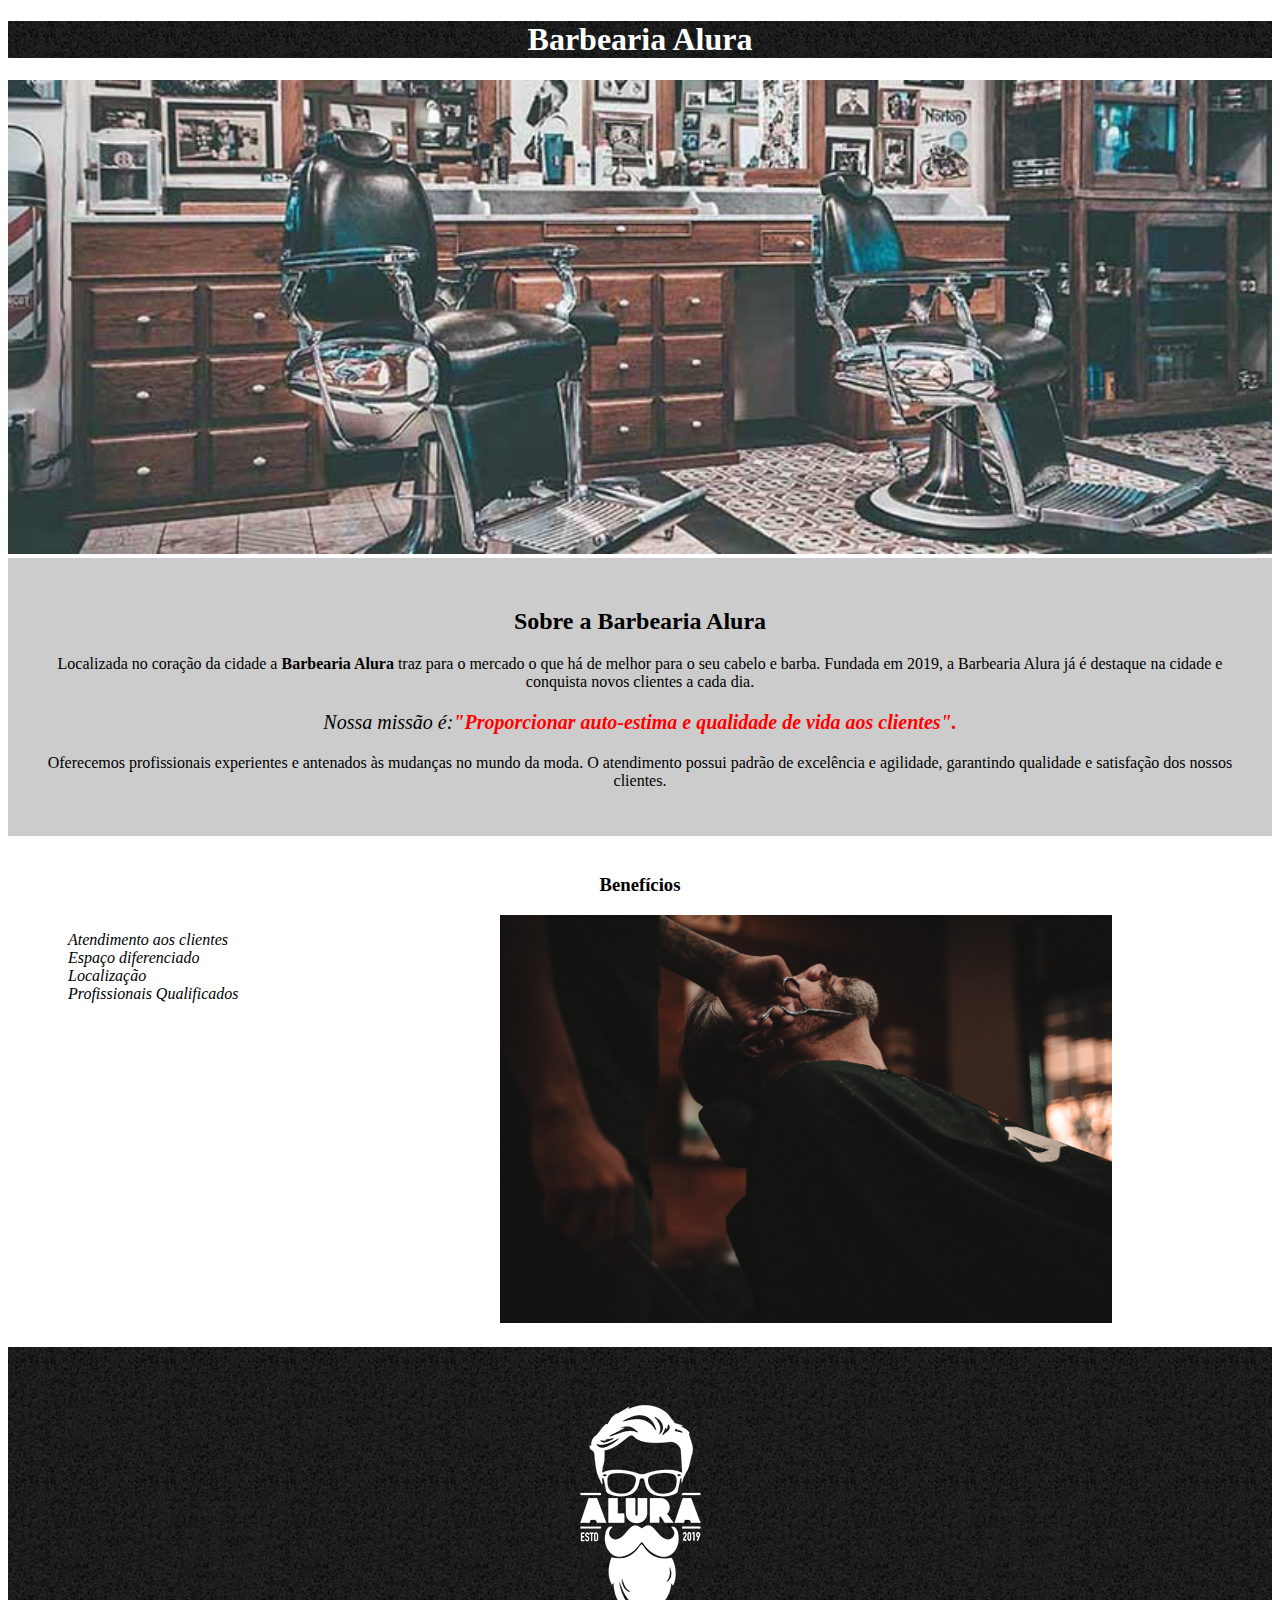
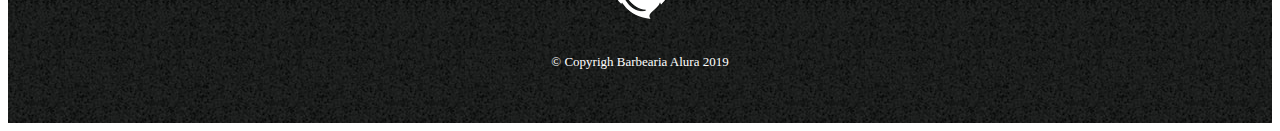
==== curso-alura-html-css/curso-alura/index.html @ bc3d361a "Estudos Alura" ====
<!DOCTYPE html>

<html lang="pt-br">
	<head>
		<meta charset="UTF-8">
		<title>Barbearia Alura</title>
		<link rel="stylesheet" href="style-home.css">


	</head>
	<body>

		<header>
			<h1 class="titulo-principal">Barbearia Alura</h1>
		</header>

		<img id="banner" src="banner.jpg">

		<div class="principal">
		
			<h2 class="titulo-centralizado">Sobre a Barbearia Alura</h2>	

			<p>Localizada no coração da cidade a <strong>Barbearia Alura</strong> traz para o mercado o que há de melhor para o seu cabelo e barba. Fundada em 2019, a Barbearia Alura já é destaque na cidade e conquista novos clientes a cada dia.</p>

			<p id="missao"><em>Nossa missão é:<strong>"Proporcionar auto-estima e qualidade de vida aos clientes".</strong></em></p>

			<p>Oferecemos profissionais experientes e antenados às mudanças no mundo da moda. O atendimento possui padrão de excelência e agilidade, garantindo qualidade e satisfação dos nossos clientes.</p>

		</div>

		<div class="beneficios">
			<h3 class="titulo-centralizado"> Benefícios</h3>

			<ul>
				<li class="itens">Atendimento aos clientes</li>
				<li class="itens">Espaço diferenciado</li>
				<li class="itens">Localização</li>
				<li class="itens">Profissionais Qualificados</li>
			</ul>	

			<img src="beneficios.jpg" class="imagembeneficios">

		</div>

		<footer>
			<img src="logo-branco.png">
			<p class="copyright">&copy; Copyrigh Barbearia Alura 2019 </p>
		</footer>

	</body>
</html>
---- curso-alura-html-css/curso-alura/style-home.css ----
body {
		
}

#banner {
	width: 100%;	
}

.principal {
	background: #CCCCCC;
	padding: 30px;
}

.titulo-principal {
	padding-left: 20px 0;
	text-align: center;
	background: url(bg.jpg);
	color: #FFFFFF;
}

.titulo-centralizado {
	text-align: center;
}

p {
	text-align: center;
}

#missao {
	font-size: 20px;
}

em strong	{
	color: #FF0000;
}

.itens {
	font-style: italic;
	list-style-type: none;
}

.beneficios {
	background: #FFFFFF;
	padding: 20px;
}

ul {
	display: inline-block;
	vertical-align: top;
	width: 20%;
	margin-right: 15%;
}

.imagembeneficios {
	width: 50%;
}

footer {
	text-align: center;
	background: url(bg.jpg);
	padding: 40px 0;
}

.copyright {
	color: #FFFFFF;
	font-size: 13px;
	margin-top: 20px 0 0;
}
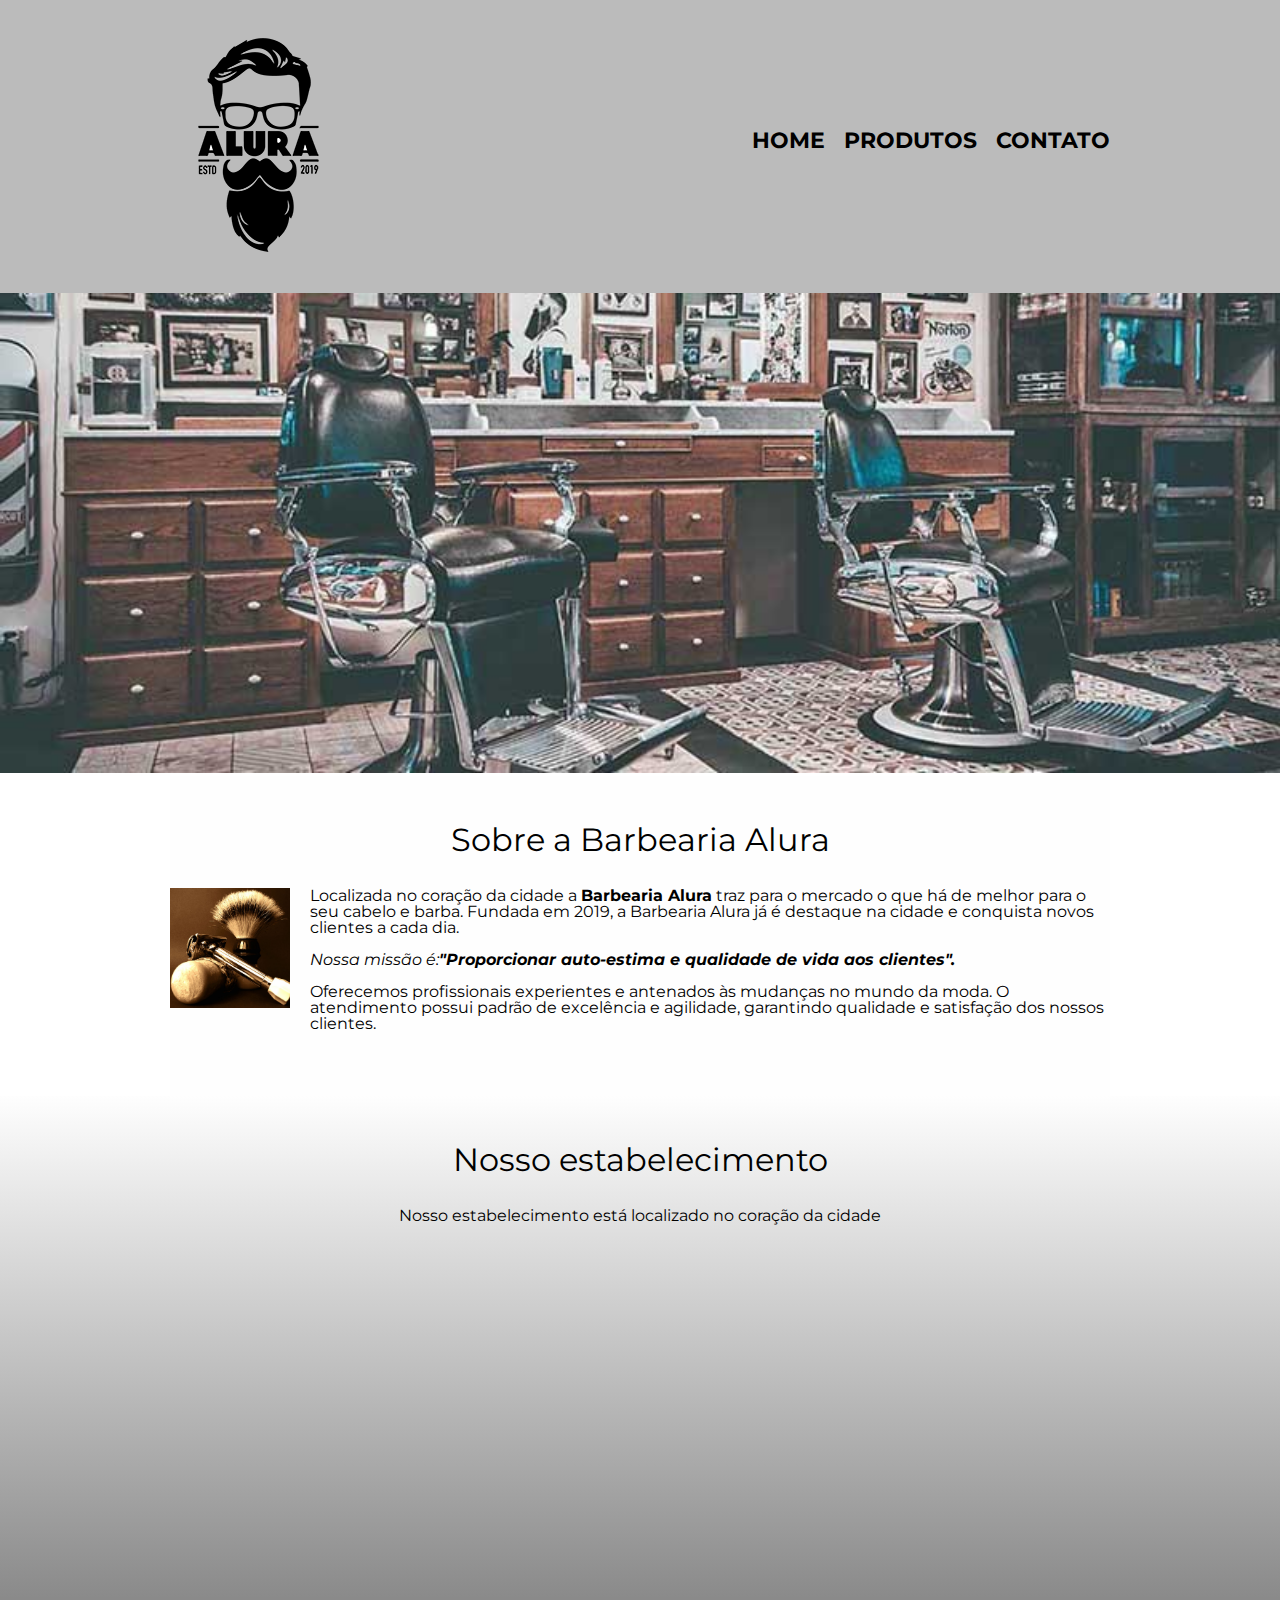
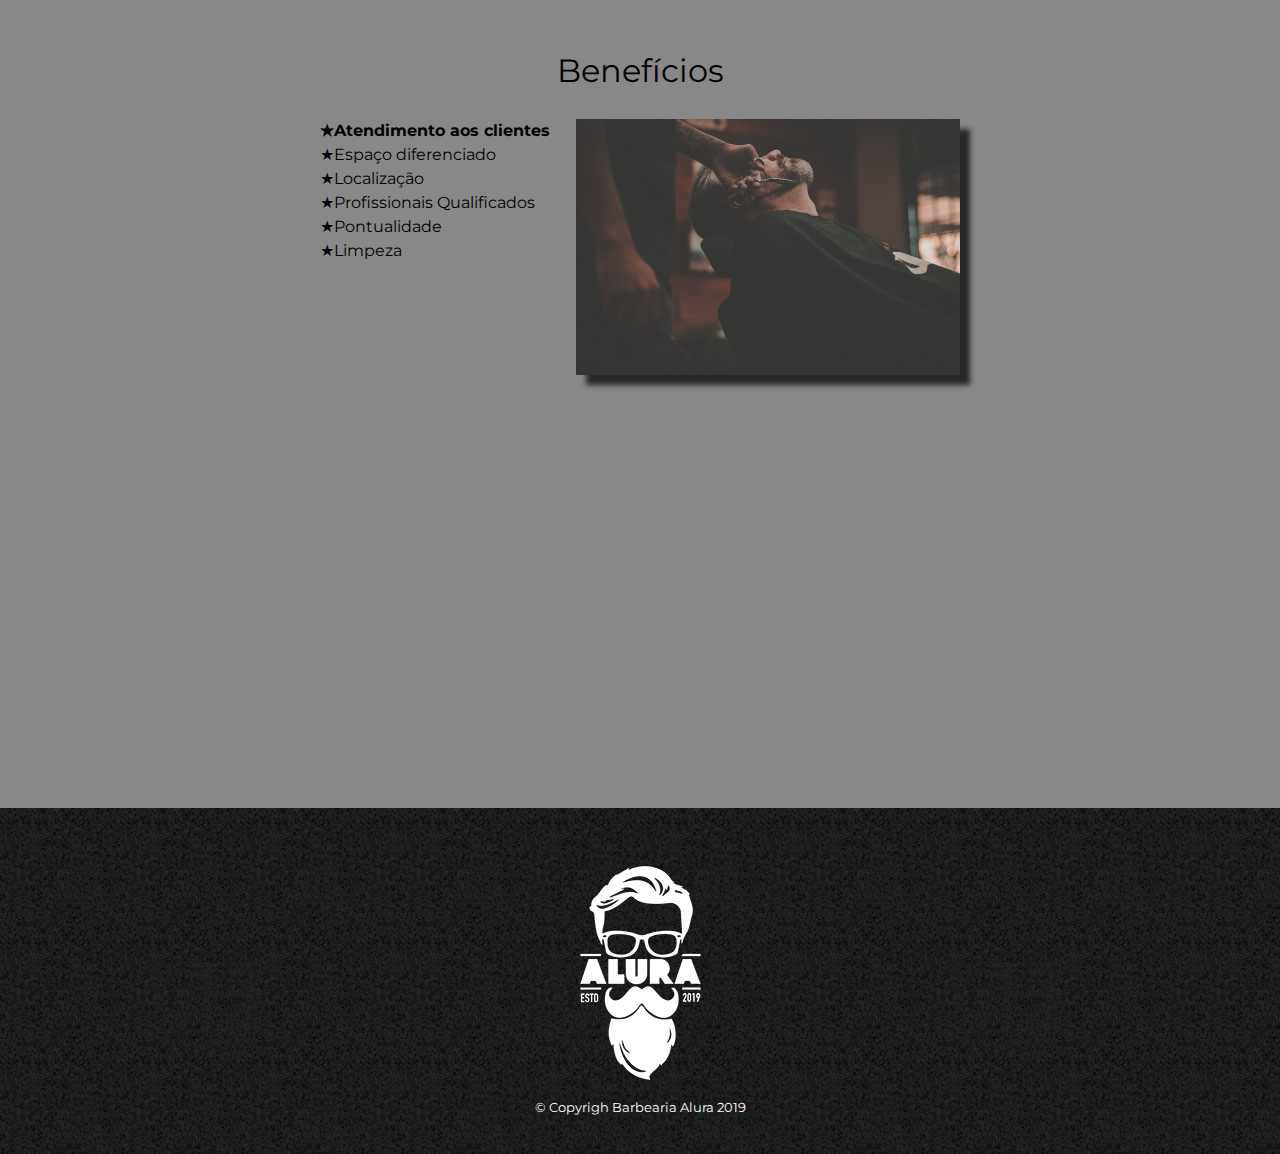
==== commit ae9d3587: "Finalização do curso de HTML, alterações em CSS" ====
--- a/curso-alura-html-css/curso-alura/index.html
+++ b/curso-alura-html-css/curso-alura/index.html
@@ -3,44 +3,81 @@
 <html lang="pt-br">
 	<head>
 		<meta charset="UTF-8">
+		<meta name="viewport" content="width=device-width">
 		<title>Barbearia Alura</title>
-		<link rel="stylesheet" href="style-home.css">
+		<link rel="stylesheet" href="reset.css">
+		<link rel="stylesheet" href="style.css">
+		<link href="https://fonts.googleapis.com/css?family=Montserrat&display=swap" rel="stylesheet">
 
 
 	</head>
 	<body>
 
 		<header>
-			<h1 class="titulo-principal">Barbearia Alura</h1>
+
+			<div class="caixa">
+				<h1> <img src="logo.png"></h1>
+
+				<nav>
+					<ul>
+						<li><a href="index.html">Home</a></li>
+						<li><a href="produtos.html">Produtos</a></li>
+						<li><a href="contato.html">Contato</a></li>
+					</ul>
+				</nav>
+			</div>	
 		</header>
 
-		<img id="banner" src="banner.jpg">
+		<img class="banner" src="banner.jpg">
 
-		<div class="principal">
-		
-			<h2 class="titulo-centralizado">Sobre a Barbearia Alura</h2>	
+		<main>
 
-			<p>Localizada no coração da cidade a <strong>Barbearia Alura</strong> traz para o mercado o que há de melhor para o seu cabelo e barba. Fundada em 2019, a Barbearia Alura já é destaque na cidade e conquista novos clientes a cada dia.</p>
+			<section class="principal">
+			
+				<h2 class="titulo-principal">Sobre a Barbearia Alura</h2>	
 
-			<p id="missao"><em>Nossa missão é:<strong>"Proporcionar auto-estima e qualidade de vida aos clientes".</strong></em></p>
+				<img class="utensilios" src="utensilios.jpg" alt="Utensilios de barbeiro.">
 
-			<p>Oferecemos profissionais experientes e antenados às mudanças no mundo da moda. O atendimento possui padrão de excelência e agilidade, garantindo qualidade e satisfação dos nossos clientes.</p>
+				<p>Localizada no coração da cidade a <strong>Barbearia Alura</strong> traz para o mercado o que há de melhor para o seu cabelo e barba. Fundada em 2019, a Barbearia Alura já é destaque na cidade e conquista novos clientes a cada dia.</p>
 
-		</div>
+				<p id="missao"><em>Nossa missão é:<strong>"Proporcionar auto-estima e qualidade de vida aos clientes".</strong></em></p>
 
-		<div class="beneficios">
-			<h3 class="titulo-centralizado"> Benefícios</h3>
+				<p>Oferecemos profissionais experientes e antenados às mudanças no mundo da moda. O atendimento possui padrão de excelência e agilidade, garantindo qualidade e satisfação dos nossos clientes.</p>
 
-			<ul>
-				<li class="itens">Atendimento aos clientes</li>
-				<li class="itens">Espaço diferenciado</li>
-				<li class="itens">Localização</li>
-				<li class="itens">Profissionais Qualificados</li>
-			</ul>	
+			</section>
 
-			<img src="beneficios.jpg" class="imagembeneficios">
+			<section class="mapa">
+				<h3 class="titulo-principal"> Nosso estabelecimento</h3>
+				<p>Nosso estabelecimento está localizado no coração da cidade</p>	
 
-		</div>
+				<div class="mapa-conteudo">
+					<iframe src="https://www.google.com/maps/embed?pb=!1m18!1m12!1m3!1d58508.409957730866!2d-46.62728948653901!3d-23.576500758873937!2m3!1f0!2f0!3f0!3m2!1i1024!2i768!4f13.1!3m3!1m2!1s0x94ce5a2b2ed7f3a1%3A0xab35da2f5ca62674!2sCaelum%20-%20Escola%20de%20Tecnologia!5e0!3m2!1spt-BR!2sbr!4v1614186248679!5m2!1spt-BR!2sbr" width="100%" height="300" style="border:0;" allowfullscreen="" loading="lazy"></iframe>
+				</div>
+			</section>
+
+			<section class="beneficios">
+				<h3 class="titulo-principal"> Benefícios</h3>
+
+				<div class="conteudo-beneficios">
+
+					<ul class="lista-beneficios">
+						<li class="itens">Atendimento aos clientes</li>
+						<li class="itens">Espaço diferenciado</li>
+						<li class="itens">Localização</li>
+						<li class="itens">Profissionais Qualificados</li>
+						<li class="itens">Pontualidade</li>
+						<li class="itens">Limpeza</li>
+					</ul><img src="beneficios.jpg" class="imagem-beneficios">
+
+				</div>
+				
+				<div class="video">
+					<iframe width="100%" height="315" src="https://www.youtube.com/embed/wcVVXUV0YUY" frameborder="0" allow="accelerometer; autoplay; encrypted-media; gyroscope; picture-in-picture" allowfullscreen></iframe>
+				</div>		
+
+			</section>
+
+		</main>
 
 		<footer>
 			<img src="logo-branco.png">
--- a/curso-alura-html-css/curso-alura/style.css
+++ b/curso-alura-html-css/curso-alura/style.css
@@ -0,0 +1,276 @@
+body{
+    font-family: 'Montserrat', sans-serif;
+}
+
+header {
+    background: #BBBBBB;
+    padding: 20px 0;
+}
+
+.caixa {
+    position: relative;
+    width: 940px;
+    margin: 0 auto;
+}
+
+nav {
+    position: absolute;
+    top: 110px;
+    right: 0px;
+}
+
+nav li {
+    display: inline;
+    margin: 0 0 0 15px;
+}
+
+nav a {
+    text-transform: uppercase;
+    color: #000000;
+    font-weight: bold;
+    font-size: 22px;
+    text-decoration: none;
+}
+
+nav a:hover {
+    color: #C78C19;
+    text-decoration: underline;
+}
+
+.produtos {
+    width: 940px;
+    margin: 0 auto;
+    padding: 50px 0;
+}
+
+.produtos li {
+    display: inline-block;
+    text-align: center;
+    width: 30%;
+    vertical-align: top;
+    margin: 0 1.5%;
+    padding: 30px 20px;
+    box-sizing: border-box;
+    border: 2px solid #000000;
+    border-radius: 10px;
+}
+
+.produtos li:hover {
+    border-color: #C78C19;
+}
+
+.produtos li:active {
+    border-color: #088C19;
+}
+
+.produtos li:hover h2 {
+    font-size: 34px;
+}
+
+.produtos h2 {
+    font-size: 30px;
+    font-weight: bold;
+}
+
+.produto-descricao {
+    font-size: 18px;
+}
+
+.produto-preco {
+    font-size: 22px;
+    font-weight: bold;
+    margin-top: 10px;
+}
+
+footer {
+    text-align: center;
+    background: url(bg.jpg);
+    padding: 40px 0;
+}
+
+.copyright {
+    color: #FFFFFF;
+    font-size: 13px;
+    margin-top: 20px 0 0;
+}
+
+main {
+    
+}
+
+form {
+    margin: 40px 0;
+}
+
+form label,
+form legend {
+    display: block;
+    font-size: 20px;
+    margin: 0 0 10px;
+}
+
+.input-padrao {
+    display: block;
+    margin: 0 0 10px;
+    padding: 10px 25px;
+    width: 50%;
+}
+
+.checkbox {
+    margin: 20px 0;
+}
+
+.enviar {
+    width: 40%;
+    padding: 15px 0;
+    background: orange;
+    color: white;
+    font-weight: bold;
+    font-size: 18px;
+    border: none;
+    border-radius: 5px;
+    transition: 1s;
+    cursor: pointer;
+}
+
+.enviar:hover {
+    background-color: darkorange;
+    transform: scale(1.2);
+}
+
+table {
+    margin: 20px 0 40px;
+}
+
+thead {
+    background: #555555;
+    color: white;
+    font-weight: bold;
+}
+
+td,
+th {
+    border: 1px solid #000000;
+    padding: 8px 15px;
+}
+
+/* css da página inicial */
+
+.banner {
+    width: 100%;
+}
+
+.titulo-principal {
+    text-align: center;
+    font-size: 2em;
+    margin: 0 0 1em;
+    clear: left;
+}
+
+.principal{
+    padding: 3em 0;
+    background: #FEFEFE;
+    width: 940px;
+    margin: 0 auto;
+
+}
+
+.principal p{
+    margin: 0 0 1em;
+}
+
+.principal strong{
+    font-weight: bold;
+}
+
+.principal em{
+    font-style: italic;
+    
+}
+
+.utensilios {
+    width: 120px;
+    float: left;
+    margin: 0 20px 20px 0;
+    
+}
+
+.mapa {
+    padding: 3em 0;
+    background: linear-gradient(#FEFEFE,#888888);
+    
+}
+
+.mapa-conteudo{
+    width: 940px;
+    margin: 0 auto;
+}
+
+.mapa p{
+    margin: 0 0 2em;
+    text-align: center;
+}
+
+
+.beneficios{
+    padding: 3em;
+    background: #888888;
+    
+}
+
+.conteudo-beneficios{
+    width: 640px;
+    margin: 0 auto;
+}
+
+.lista-beneficios{
+    width: 40%;
+    display: inline-block;
+    vertical-align: top;
+}
+
+.itens{
+    line-height: 1.5;
+}
+
+.itens:first-child{
+    font-weight: bold;
+}
+
+.imagem-beneficios {
+    width: 60%;
+    opacity: 0.7;
+    transition: 400ms;
+    box-shadow: 10px 10px 5px #000000;
+}
+
+.imagem-beneficios:hover{
+    opacity: 1;
+}
+
+.video{
+    width: 560px;
+    margin: 2em auto;
+}
+
+.itens:before {
+    content: "★";
+}
+
+@media screen and (max-width: 480px) {
+    .caixa, .principal, .conteudo-beneficios, .mapa-conteudo, .video{
+        width: auto;
+    }
+
+    h1{
+        text-align: center;
+    }
+
+    nav{
+        position: static;
+    }
+
+    .lista-beneficios, .imagem-beneficios{
+        width: 100%;
+    }
+}